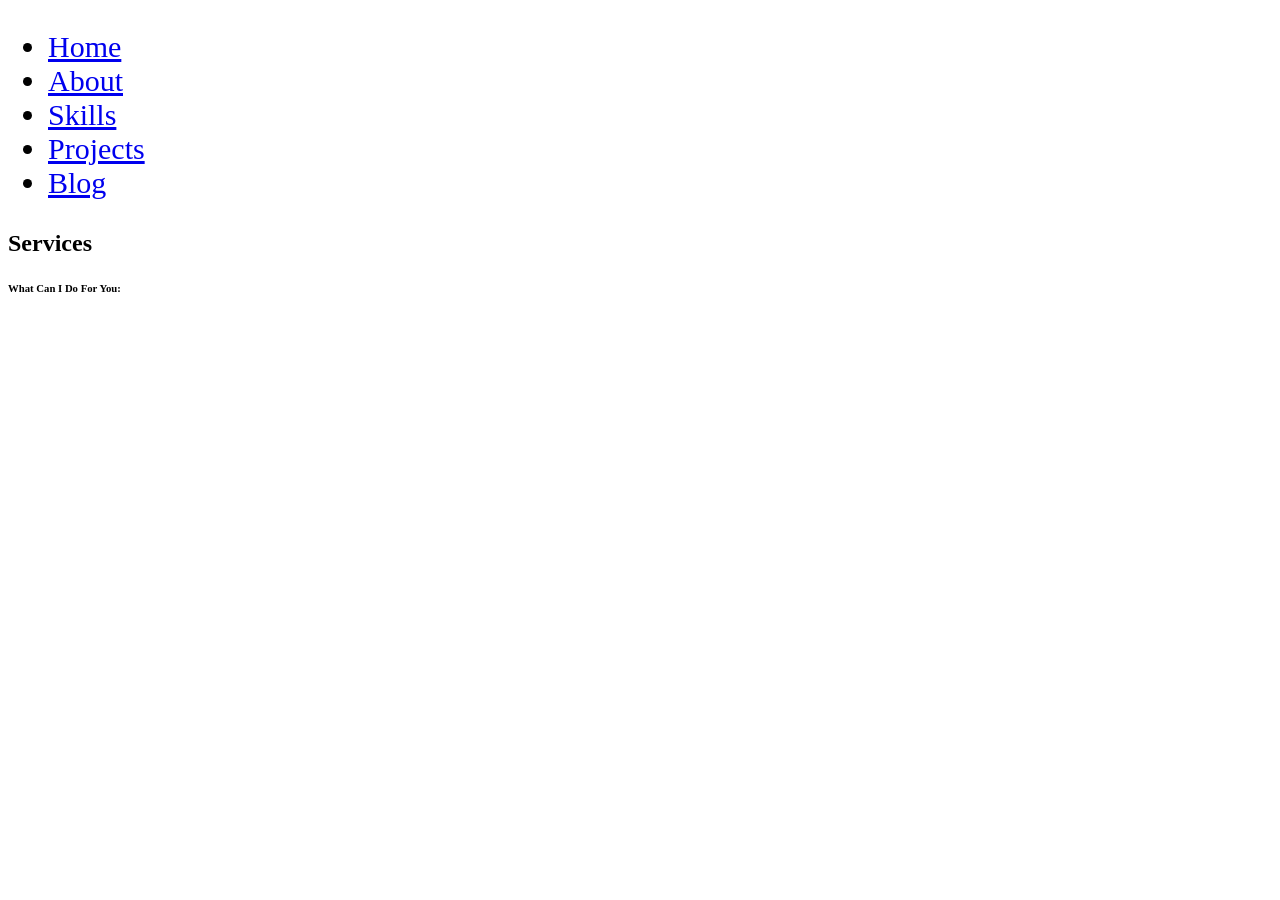
==== index.html @ 382cf61c "Rename skills.html to index.html" ====
<!DOCTYPE HTML>
<!--
	Identity by HTML5 UP
	html5up.net | @ajlkn
	Free for personal and commercial use under the CCA 3.0 license (html5up.net/license)
-->
<html>
	<head>
		<title>Ayan Yusuf</title>
		<meta charset="utf-8" />
		<meta name="viewport" content="width=device-width, initial-scale=1, user-scalable=no" />
		<link rel="stylesheet" href="assets/css/about.css" />
		<link rel="stylesheet" href="https://unpkg.com/aos@next/dist/aos.css" />
    <link rel="stylesheet" href="https://use.fontawesome.com/releases/v5.7.2/css/all.css" integrity="sha384-fnmOCqbTlWIlj8LyTjo7mOUStjsKC4pOpQbqyi7RrhN7udi9RwhKkMHpvLbHG9Sr" crossorigin="anonymous">
	</head>

	<body>

			<section id="nav">
					<nav>
						<ul class="nav-link" style="font-size: 30px; float: center;">
						<li>
						<a href="index.html">Home</a>
					</li>
					<li>
						<a href="index.html">About</a>
					</li>
					<li>
								<a href="#">Skills</a>
							</li>
							<li>
								<a href="#">Projects</a>
							</li>
							<li>
							
							<a href="https://dev.to/thecodingsaga">Blog</a>
						</li>
					</ul>
						
					</nav>
				</section>

	<section class="services" id="services">
	<div class="container">
		<div class="section-heading">
			<h1>Services</h1>
			<h6> What Can I Do For You:</h6>
		</div>
		<div class="my-skills">
			<div class="skill" style="border: 3px solid white; background-color: #eee; color: black; " data-aos="fade-in" data-aos-delay="300">
				<div class="icon-container">
					<i class="fas fa-laptop-code"></i>
				</div>
				<h1>Web Development:</h1>
				<p>Trained in: HTML5, CSS3, Javascript.
					<br>
					Also knowladgeble of Javascript frameworks such as: Jquery and React.
				
				</p>
			</div>
			<div class="skill" style="border: 3px solid white; background-color: #eee; color: black;" data-aos="fade-in" data-aos-delay="600">
				<div class="icon-container">
					<i class="fas fa-paint-brush"></i>
				</div>
				<h1>Responsive Email development:</h1>
				<p>
				   Trained in creating responsive mobile friendly html email templates from code.
				</p>
				
				</p>
			</div><div class="skill" style="border: 3px solid white; background-color: #eee; color: black;" data-aos="fade-in" data-aos-delay="900">
				<div class="icon-container">
					<i class="fas fa-envelope-open-text"></i>
				</div>
				<h1>Email Marketing:</h1>
				<p>
				   Expierence in improving user interface and user expierence in order to aid in the success of any product.
				</p>
			</div>
		</div>
	</div>
</section>
  <script src="https://ajax.googleapis.com/ajax/libs/jquery/3.3.1/jquery.min.js"></script>
    <script src="https://unpkg.com/aos@next/dist/aos.js"></script>
    <script src="main.js"></script>
	</body>
	</html>
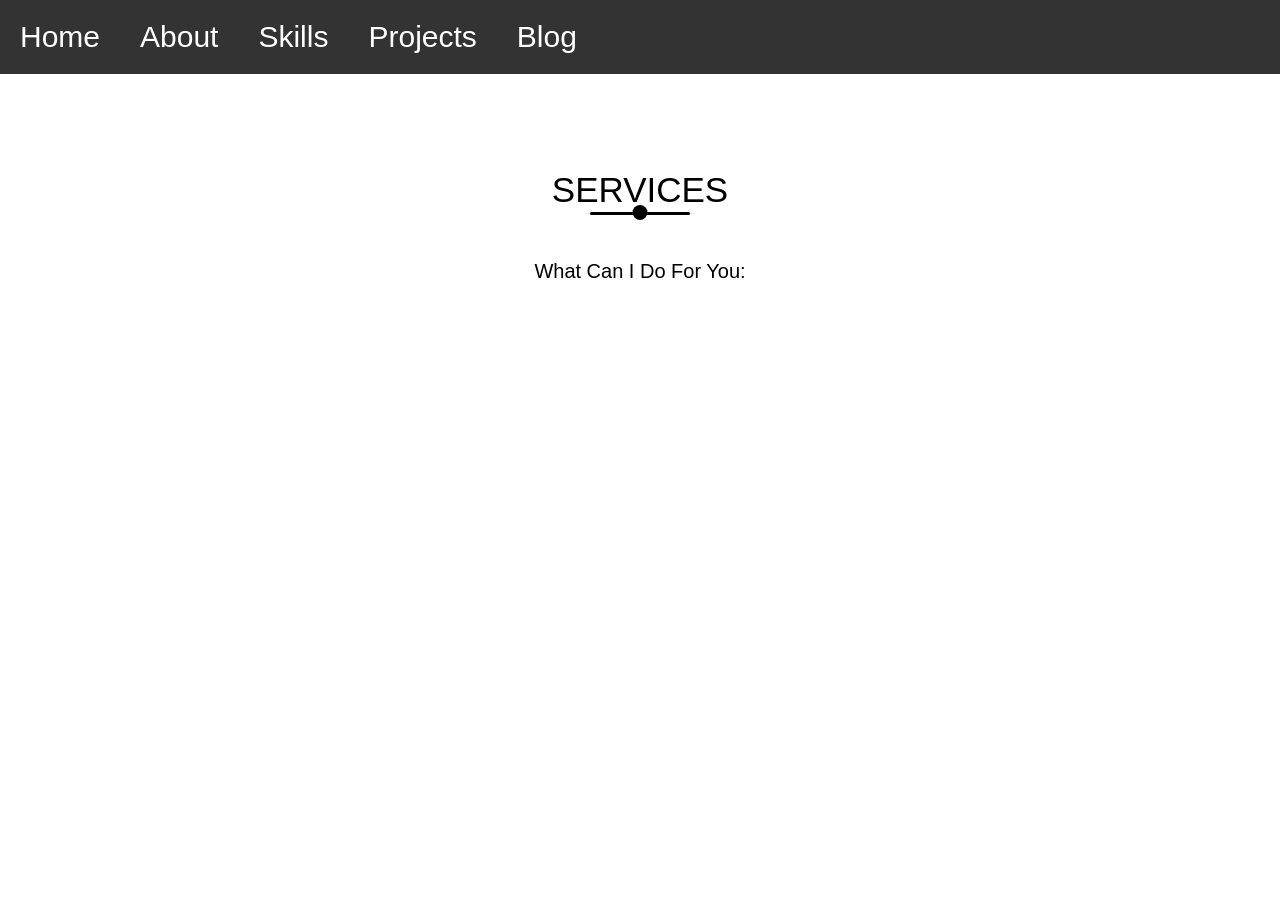
==== commit 725a3e9d: "Update index.html" ====
--- a/index.html
+++ b/index.html
@@ -9,7 +9,7 @@
 		<title>Ayan Yusuf</title>
 		<meta charset="utf-8" />
 		<meta name="viewport" content="width=device-width, initial-scale=1, user-scalable=no" />
-		<link rel="stylesheet" href="assets/css/about.css" />
+		<link rel="stylesheet" href="about.css" />
 		<link rel="stylesheet" href="https://unpkg.com/aos@next/dist/aos.css" />
     <link rel="stylesheet" href="https://use.fontawesome.com/releases/v5.7.2/css/all.css" integrity="sha384-fnmOCqbTlWIlj8LyTjo7mOUStjsKC4pOpQbqyi7RrhN7udi9RwhKkMHpvLbHG9Sr" crossorigin="anonymous">
 	</head>
--- a/about.css
+++ b/about.css
@@ -0,0 +1,267 @@
+@import url('https://fonts.googleapis.com/css?family=Pacifico');
+* {
+	margin: 0;
+	padding: 0;
+	box-sizing: border-box;
+}
+
+html {
+	font-size: 10px;
+	font-family: 'Roboto', sans-serif;
+	color: black;
+
+}
+
+body {
+	width: 100%;
+	height: 100%;
+	background: url("file:///Users/mac/Desktop/profile/images/bg.jpg") no-repeat center fixed;
+	background-size: cover;
+	background-color: white;
+}
+
+section {
+	padding: 4rem 0;
+}
+
+a {
+	text-decoration: none;
+	color: black;
+
+}
+
+p {
+	font-size: 1.8rem;
+	font-weight: 300;
+
+}
+
+img {
+	width: 100%;
+}
+/*nav*/
+
+ul {
+  list-style-type: none;
+  margin: 0;
+  padding: 0;
+  overflow: hidden;
+  background-color: #333;
+  opacity: 1;
+    position: absolute;
+  top: 0;
+  width: 100%;
+}
+
+li {
+  float: left;
+}
+
+li a {
+  display: block;
+  color: white;
+  text-align: center;
+  padding: 20px 20px;
+  text-decoration: none;
+}
+
+/* Change the link color to #111 (black) on hover */
+li a:hover {
+  background-color: #111;
+}
+
+ .container {
+ 	width: 90%;
+ 	max-width: 420rem;
+ 	height: 100%;
+ 	margin: 0 auto;
+ 	position: relative;
+ }
+
+
+.about .container {
+ 	display: flex;
+ 	align-items: center;
+ 	justify-content: center;
+	margin-bottom: 2rem;
+ }
+
+.about-heading {
+	text-align: center;
+	text-transform: uppercase;
+	line-height: 0;
+	margin-bottom: 6rem;
+}
+ .about-heading h1{
+ 	margin-top: 50px;
+ 	font-size: 5rem;
+ 	opacity: .3;
+
+ }
+
+ .about-heading h6{
+ 	top: 100px;
+ font-size: 2rem;
+font-weight: 300;
+ }
+
+ .profile-img {
+ 	margin-right: 5rem;
+ 	opacity: 30%;
+ }
+
+ .about-details {
+ flex: 1;
+ }
+
+ /*Start services*/
+.my-skills{
+	margin-top: 5rem;
+	display: grid;
+	grid-template-columns: repeat( auto-fit, minmax(25rem,1fr) );
+	grid-gap: 2.5rem;
+	text-align: center;
+}
+
+.skill {
+	display: flex;
+	flex-direction: column;
+	justify-content: center;
+	align-items: center;
+	padding: 2rem;
+}
+
+.skill h1 {
+	text-transform: uppercase;
+	letter-spacing: 2px;
+	margin: 2rem -2px 2rem 0;
+}
+
+.icon-container {
+	width: 10rem;
+	height: 10rem;
+	border: 3px solid #ffe383;
+	background-color: #fd57bf;
+	margin-bottom: 2rem;
+	display: flex;
+	transform: rotate(45deg);
+}
+.icon-container i{
+	color: #ffe383;
+	font-size: 5rem;
+	margin: auto;
+	transform: rotate(-45deg);
+}
+/*End services*/
+
+/*Start portfolio*/
+.portfolio-item {
+	display: flex;
+	align-items: center;
+	justify-content: center;
+	margin-bottom: 5rem;
+	opacity: 1;
+
+}
+.portfolio-item:last-child{
+	margin-bottom: 0;
+}
+
+.profile-img {
+	width:  50rem;
+	margin: right;
+	flex: 1;
+}
+
+.portfolio-description{
+	flex: 1;
+}
+
+.portfolio-description h1{
+	font-size:3rem;
+	font-weight: 300;
+	margin: 1rem 0;
+}
+
+.portfolio-description h6{
+	font-size:1.5rem;
+	text-transform: uppercase;
+	font-weight: 300;
+	opacity: 0.3;
+}
+
+.portfolio-description .cta{
+	display: inline-block;
+	margin-top: 2.5rem;
+	font-size: 1.5rem;
+	text-transform: uppercase;
+	color: #3883ff;
+	transition: color 650ms;
+}
+
+.portfolio-description .cta:hover{
+	color: #2567cd;
+
+}
+/*End services*/
+
+/*Start reusable*/
+ .container {
+ 	width: 90%;
+ 	max-width: 420rem;
+ 	height: 100%;
+ 	margin: 0 auto;
+ 	position: relative;
+ }
+
+ .section-heading {
+ 	text-align: center;
+ 	margin-top: 5rem;
+
+ }
+
+ .section-heading h1 {
+ 	font-size: 3.5rem;
+ 	color: black;
+ 	text-transform: uppercase;
+ 	font-weight: 300;
+ 	position: relative;
+ 	margin-bottom: 1rem;
+ 	margin-bottom: 50px;
+ }
+
+ .section-heading h1::before,
+ .section-heading h1::after {
+ 	content: "";
+ 	position: absolute;
+ 	bottom: -.5rem;
+ 	left: 50%;
+ 	transform: translateX(-50%);
+ 	background-color: black;
+ }
+
+  .section-heading h1::before {
+  	width: 10rem;
+  	height: 3px;
+  	border-radius: .8rem;
+
+  }
+
+    .section-heading h1::after {
+  	width: 1.5rem;
+  	height: 1.5rem;
+  	border-radius: 100%;
+  	bottom: -1rem;
+  	
+  }
+
+ .section-heading h6 {
+ 	font-size: 2rem;
+ 	font-weight: 300;
+ 	top: 100px;
+ }
+
+.has-margin-right {
+	margin-right: 5rem;
+}
+/*End reusable*/
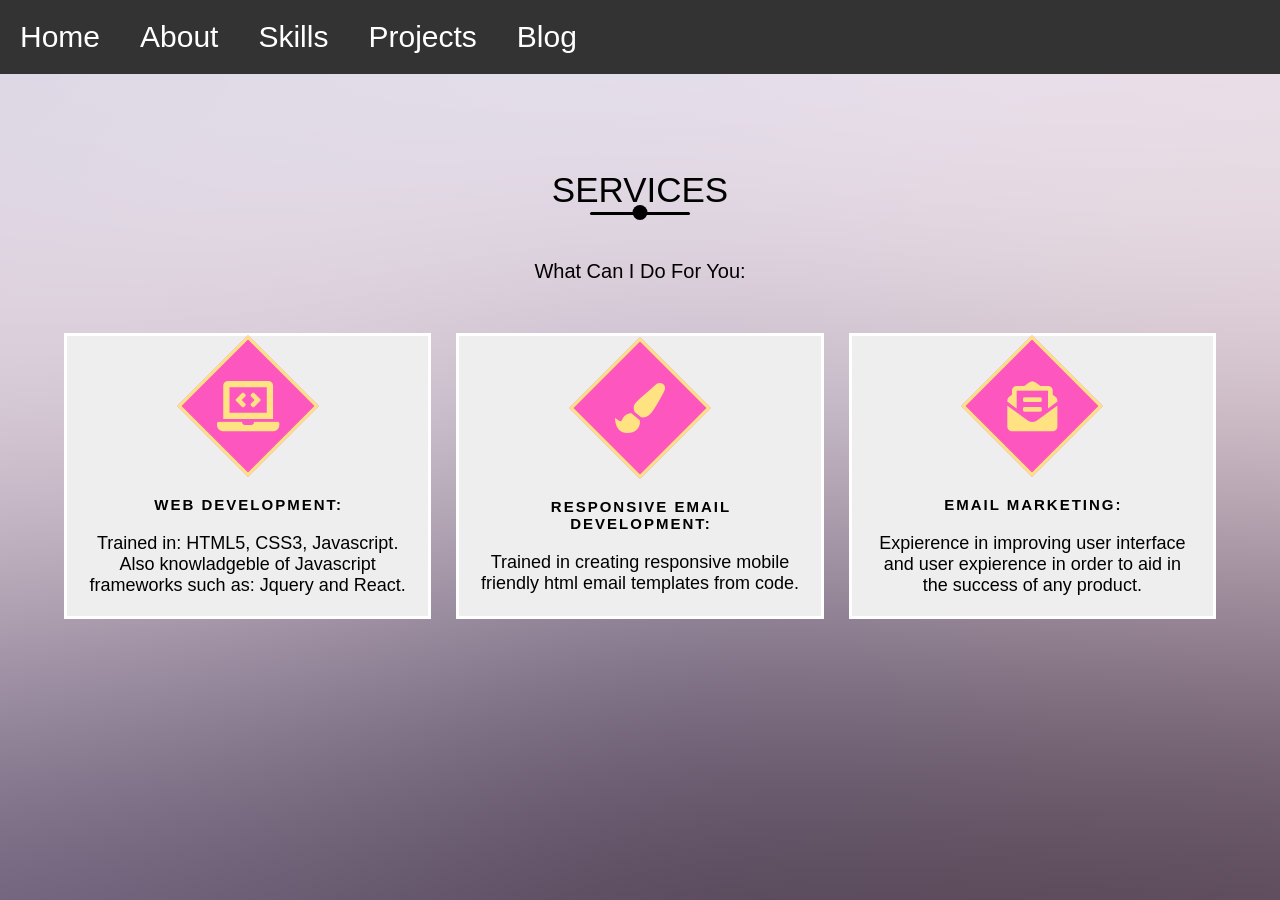
==== commit 46ce8a08: "Update index.html" ====
--- a/index.html
+++ b/index.html
@@ -20,13 +20,13 @@
 					<nav>
 						<ul class="nav-link" style="font-size: 30px; float: center;">
 						<li>
-						<a href="index.html">Home</a>
+						<a href="ayanyu.github.io">Home</a>
 					</li>
 					<li>
-						<a href="index.html">About</a>
+						<a href="ayanyu.github.io/About_Pages/index.html">About</a>
 					</li>
 					<li>
-								<a href="#">Skills</a>
+								<a href="ayanyu.github.io/skills/index.html">Skills</a>
 							</li>
 							<li>
 								<a href="#">Projects</a>
--- a/about.css
+++ b/about.css
@@ -15,7 +15,7 @@
 body {
 	width: 100%;
 	height: 100%;
-	background: url("file:///Users/mac/Desktop/profile/images/bg.jpg") no-repeat center fixed;
+	background: url("img/bg.jpg") no-repeat center fixed;
 	background-size: cover;
 	background-color: white;
 }
@@ -264,4 +264,4 @@
 .has-margin-right {
 	margin-right: 5rem;
 }
-/*End reusable*/+/*End reusable*/
